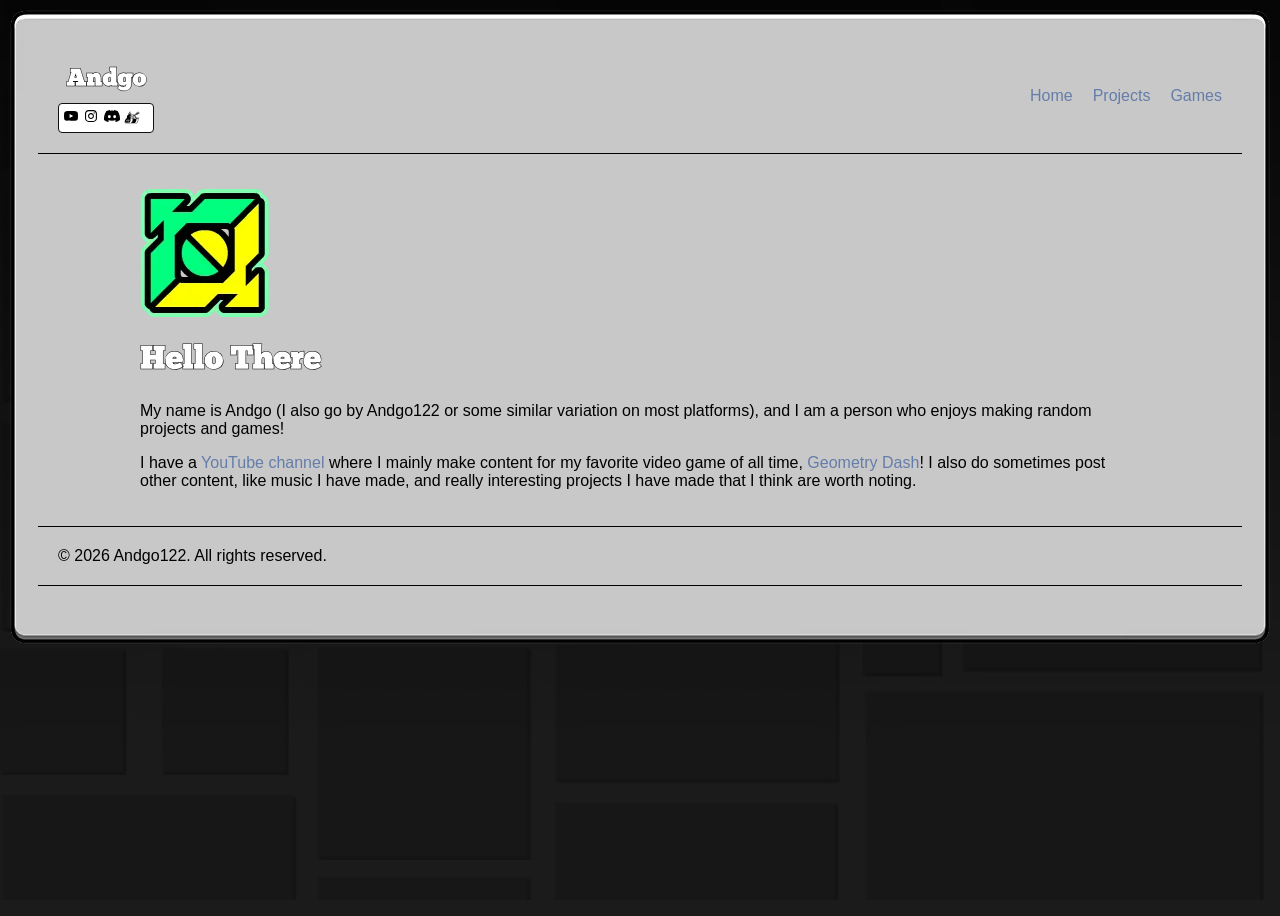
==== index.html @ d52f4d03 "Updated to make the site more appealing" ====
<!DOCTYPE html>
<html lang="en">
<head>
    <meta charset="UTF-8">
    <meta name="viewport" content="width=device-width, initial-scale=1.0">
    <meta http-equiv="X-UA-Compatible" content="ie=edge">

    <title>Andgo</title>
    <meta name="description" content="The website of a guy who likes programming, and Geometry Dash! I do things such as AI training, and other random projects I feel like making.">
    <meta name="keywords" content="Geometry Dash, Andgo, GD, AI Training, Programming">
    <meta name="author" content="Andgo">
    <link rel="canonical" href="https://andgo1220.github.io/">

    <meta name="google-site-verification" content="NH198JukGaGIKlks3obDjnIhC5t84ZD10SPlIGjQmNE" />
    <meta property="og:title" content="Andgo">
    <meta property="og:description" content="The website of a guy who likes programming, and Geometry Dash! I do things such as AI training, and other random projects I feel like making.">
    <meta property="og:image" content="https://your-andgo-site.com/og-image.jpg">
    <meta property="og:type" content="website">
    <meta property="og:site_name" content="Andgo">
    <meta name="twitter:card" content="summary_large_image">
    <link rel="stylesheet" href="CSS/styles.css">

    <link rel="icon" type="image/x-icon" href="images/favicon.ico">

    <meta name="robots" content="index, follow">
</head>
    <body>
        <div class="main-container">
            <header>
                <div>
                    <h2 class="logo title">Andgo</h2>
                    <div class="socials">
                        <a href="https://www.youtube.com/@andgo122" target="_blank"><img src="images/SVGs/YouTube.svg" class="social-ico" alt="YouTube Logo"></a>
                        <a href="https://www.instagram.com/andgo12" target="_blank"><img src="images/SVGs/Instagram.svg" class="social-ico" alt="Instagram Logo"></a>
                        <a href="https://www.discord.gg/xPGzDZ4jQM" target="_blank"><img src="images/SVGs/Discord.svg" class="social-ico" alt="Discord Logo"></a>
                        <a href="https://andgo122.newgrounds.com/" target="_blank"><img src="images/SVGs/Newgrounds.svg" class="social-ico" alt="Newgrounds Logo"></a>
                    </div>
                </div>
                <nav>
                    <ul>
                        <li><a href="./index.html">Home</a></li>
                        <li class="dropdown">
                            <a href="javascript:void(0)" class="dropbtn">Projects</a>
                            <div class="dropdown-content">
                                <a href="#coming-soon-trust-me">AI Generated GD levels</a>
                            </div>
                        </li>
                        <li class="dropdown">
                            <a href="javascript:void(0)" class="dropbtn">Games</a>
                            <div class="dropdown-content">
                                <a href="https://andgo12.itch.io/tuxedo-suite" target="_blank">Tuxedo Suite</a>
                            </div>
                        </li>
                    </ul>
                </nav>
            </header>
            <main>
                <img src="images/andgo.webp" alt="An image of Andgo's Geometry Dash icon, often used to represent him.">
                <h1 class="title">Hello There</h1>
                <p>My name is Andgo (I also go by Andgo122 or some similar variation on most platforms), and I am a person who enjoys making random projects and games!</p>
                <p>I have a <a href="https://www.youtube.com/@andgo122" target="_blank">YouTube channel</a> where I mainly make content for my favorite video game of all time, <a href="https://geometrydash.com/" target="_blank">Geometry Dash</a>! I also do sometimes post other content, like music I have made, and really interesting projects I have made that I think are worth noting.</p>
            </main>
            <footer>
                <div>
                    © 2026 Andgo122. All rights reserved.
                </div>
            </footer>
        </div>
        <script src="JS/interaction.js"></script>
    </body>
</html>
---- CSS/styles.css ----
@font-face {
    font-family: 'chunkfive';
    src: url('../fonts/chunkfive.otf') format('opentype');
}

/* --- */

* {
    font-family: 'Arial', sans-serif;
    color: #000000;
}

body {
    min-height: 100vh;

    background-color: #1b1b1b;

    background-image: url('../images/BGs/GDBackdrop-hd.webp');
    background-image: -webkit-image-set(
        url('../images/BGs/GDBackdrop.webp') 1x,
        url('..images/BGs/GDBackdrop-hd.webp') 2x,
        url('../images/BGs/GDBackdrop-uhd.webp') 4x,
    );
    background-image: image-set(
        url('../images/BGs/GDBackdrop.webp') 1x,
        url('../images/BGs/GDBackdrop-hd.webp') 2x,
        url('../images/BGs/GDBackdrop-uhd.webp') 4x,
    );

    background-blend-mode: multiply;
    background-size: cover;
    background-position: center;
    background-attachment: fixed; /* Optional: keeps BG still while scrolling */
    margin: 10 auto 10;
}

.main-container {
    max-width: 1600px;
    margin: 0 auto;
    padding: 10px;
    border-radius: 4px;
    border: 20px solid transparent;
    border-image-source: url('../images/ButtonBG.webp');
    border-image-slice: 20 fill;
    border-image-repeat: stretch;
    background-clip: padding-box;
}

main {
    max-width: 1000px;
    margin: 0 auto;
    padding: 20px;
}

.title {
    font-family: 'chunkfive';
    -webkit-text-stroke: 0.5px black;
    color: #fff;
}

.socials {
    padding: 4px;
    background-color: #FFF;
    border-radius: 4px;
    border: 1px solid #111;

}

.social-ico {
    width: 16px;
    height: auto;
}

.logo {
    margin: 8px;
}

a {
    text-decoration: none;
    color: #647daa;
}

a:hover {
    color: #5885ff;
}

/* --- */

header {
    max-width: 1500px;
    margin: 0 auto;
    display: flex;
    justify-content: space-between;
    align-items: center;
    border-bottom: 1px solid black;
    padding: 20px;
    margin-bottom: 15px;
}

nav ul {
    list-style: none;
    display: flex;
    gap: 20px;
    margin: 0;
    padding: 0;
}

.btn {
    color: #000000;
}

/* --- */

footer {
    max-width: 1500px;
    margin: 0 auto;
    display: flex;
    justify-content: space-between;
    align-items: center;
    padding: 20px;
    border-top: 1px solid black;
    border-bottom: 1px solid black;
    margin-bottom: 30px;
}

.dropdown-content {
    display: none;
    margin-top: 6px;
    position: absolute;
    left: 50%;
    transform: translateX(-50%);
    z-index: 9;
    background-color: #fff;
    border: 1px solid #111;
    border-radius: 4px;
    box-shadow: 0 4px 8px 0 rgba(0, 0, 0, 0.2), 0 6px 20px 0 rgba(0, 0, 0, 0.2);
}

.dropdown-content a {
    padding: 8px;
    display: block;
}

.show {
    display: block !important;
}

.dropdown {
    position: relative; 
    display: inline-block;
}
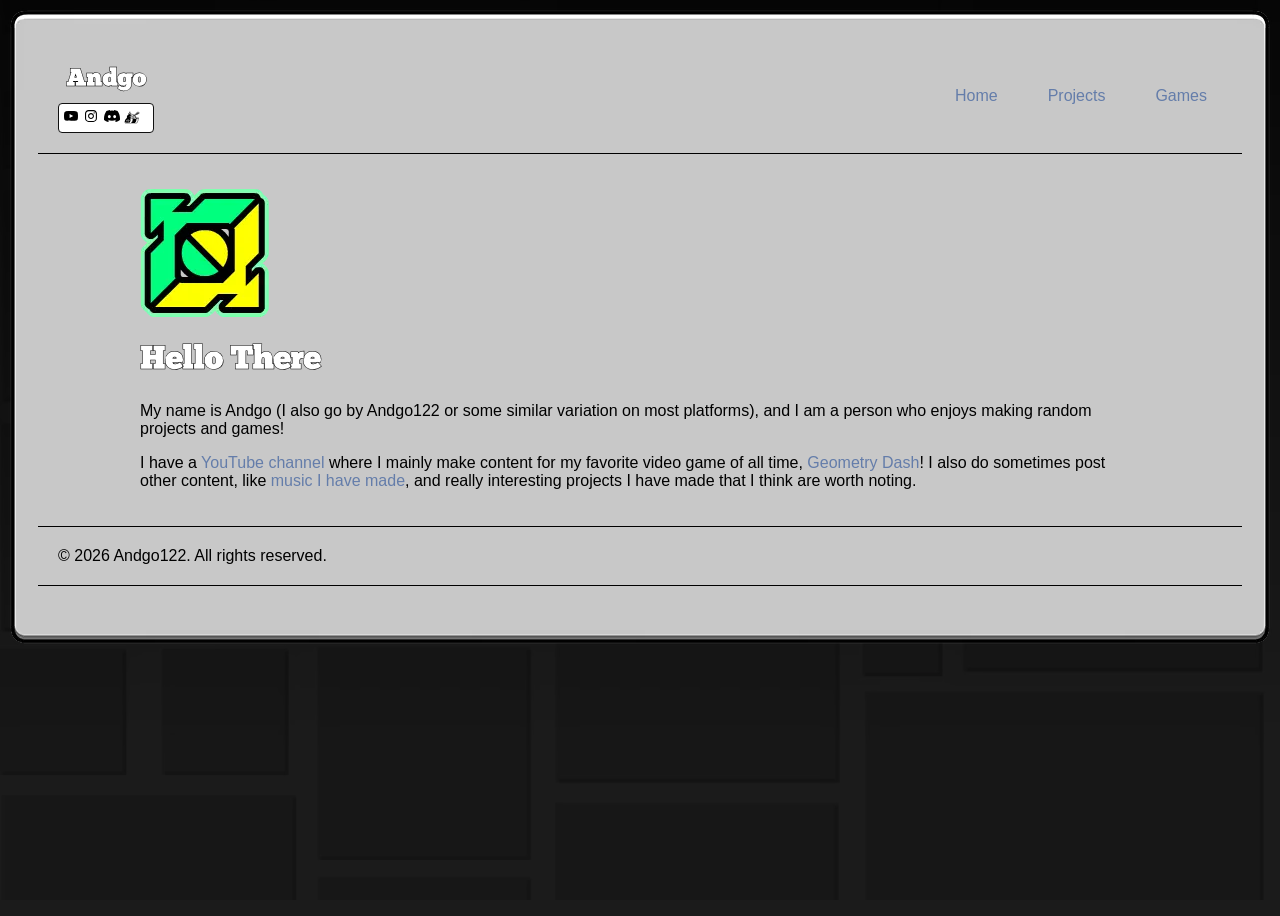
==== commit 5d84e7aa: "Added automatic template loading" ====
--- a/index.html
+++ b/index.html
@@ -18,54 +18,28 @@
     <meta property="og:type" content="website">
     <meta property="og:site_name" content="Andgo">
     <meta name="twitter:card" content="summary_large_image">
-    <link rel="stylesheet" href="CSS/styles.css">
+    <link rel="stylesheet" href="./CSS/styles.css">
 
-    <link rel="icon" type="image/x-icon" href="images/favicon.ico">
+    <link rel="icon" type="image/x-icon" href="./images/favicon.ico">
 
     <meta name="robots" content="index, follow">
 </head>
     <body>
         <div class="main-container">
-            <header>
-                <div>
-                    <h2 class="logo title">Andgo</h2>
-                    <div class="socials">
-                        <a href="https://www.youtube.com/@andgo122" target="_blank"><img src="images/SVGs/YouTube.svg" class="social-ico" alt="YouTube Logo"></a>
-                        <a href="https://www.instagram.com/andgo12" target="_blank"><img src="images/SVGs/Instagram.svg" class="social-ico" alt="Instagram Logo"></a>
-                        <a href="https://www.discord.gg/xPGzDZ4jQM" target="_blank"><img src="images/SVGs/Discord.svg" class="social-ico" alt="Discord Logo"></a>
-                        <a href="https://andgo122.newgrounds.com/" target="_blank"><img src="images/SVGs/Newgrounds.svg" class="social-ico" alt="Newgrounds Logo"></a>
-                    </div>
-                </div>
-                <nav>
-                    <ul>
-                        <li><a href="./index.html">Home</a></li>
-                        <li class="dropdown">
-                            <a href="javascript:void(0)" class="dropbtn">Projects</a>
-                            <div class="dropdown-content">
-                                <a href="#coming-soon-trust-me">AI Generated GD levels</a>
-                            </div>
-                        </li>
-                        <li class="dropdown">
-                            <a href="javascript:void(0)" class="dropbtn">Games</a>
-                            <div class="dropdown-content">
-                                <a href="https://andgo12.itch.io/tuxedo-suite" target="_blank">Tuxedo Suite</a>
-                            </div>
-                        </li>
-                    </ul>
-                </nav>
-            </header>
+            <div id="header-placeholder">
+
+            </div>
             <main>
-                <img src="images/andgo.webp" alt="An image of Andgo's Geometry Dash icon, often used to represent him.">
+                <img src="./images/andgo.webp" alt="An image of Andgo's or Andgo122's Geometry Dash icon, often used to represent him.">
                 <h1 class="title">Hello There</h1>
                 <p>My name is Andgo (I also go by Andgo122 or some similar variation on most platforms), and I am a person who enjoys making random projects and games!</p>
-                <p>I have a <a href="https://www.youtube.com/@andgo122" target="_blank">YouTube channel</a> where I mainly make content for my favorite video game of all time, <a href="https://geometrydash.com/" target="_blank">Geometry Dash</a>! I also do sometimes post other content, like music I have made, and really interesting projects I have made that I think are worth noting.</p>
+                <p>I have a <a href="https://www.youtube.com/@andgo122" target="_blank">YouTube channel</a> where I mainly make content for my favorite video game of all time, <a href="https://geometrydash.com/" target="_blank">Geometry Dash</a>! I also do sometimes post other content, like <a href="https://andgo122.newgrounds.com/audio" target="_blank">music I have made</a>, and really interesting projects I have made that I think are worth noting.</p>
             </main>
-            <footer>
-                <div>
-                    © 2026 Andgo122. All rights reserved.
-                </div>
-            </footer>
+            <div id="footer-placeholder">
+
+            </div>
         </div>
-        <script src="JS/interaction.js"></script>
+        <script src="./JS/interaction.js"></script>
+        <script src="./JS/template_load.js"></script>
     </body>
 </html>
--- a/CSS/styles.css
+++ b/CSS/styles.css
@@ -71,6 +71,17 @@
     height: auto;
 }
 
+@media (max-width: 500px) {
+    nav ul {
+        flex-direction: column;
+        align-items: center;
+        gap: 5px;
+    }
+    .socials {
+        justify-content: center;
+    }
+}
+
 .logo {
     margin: 8px;
 }
@@ -102,7 +113,10 @@
     display: flex;
     gap: 20px;
     margin: 0;
-    padding: 0;
+}
+
+.navbtn {
+    padding: 10px 15px;
 }
 
 .btn {
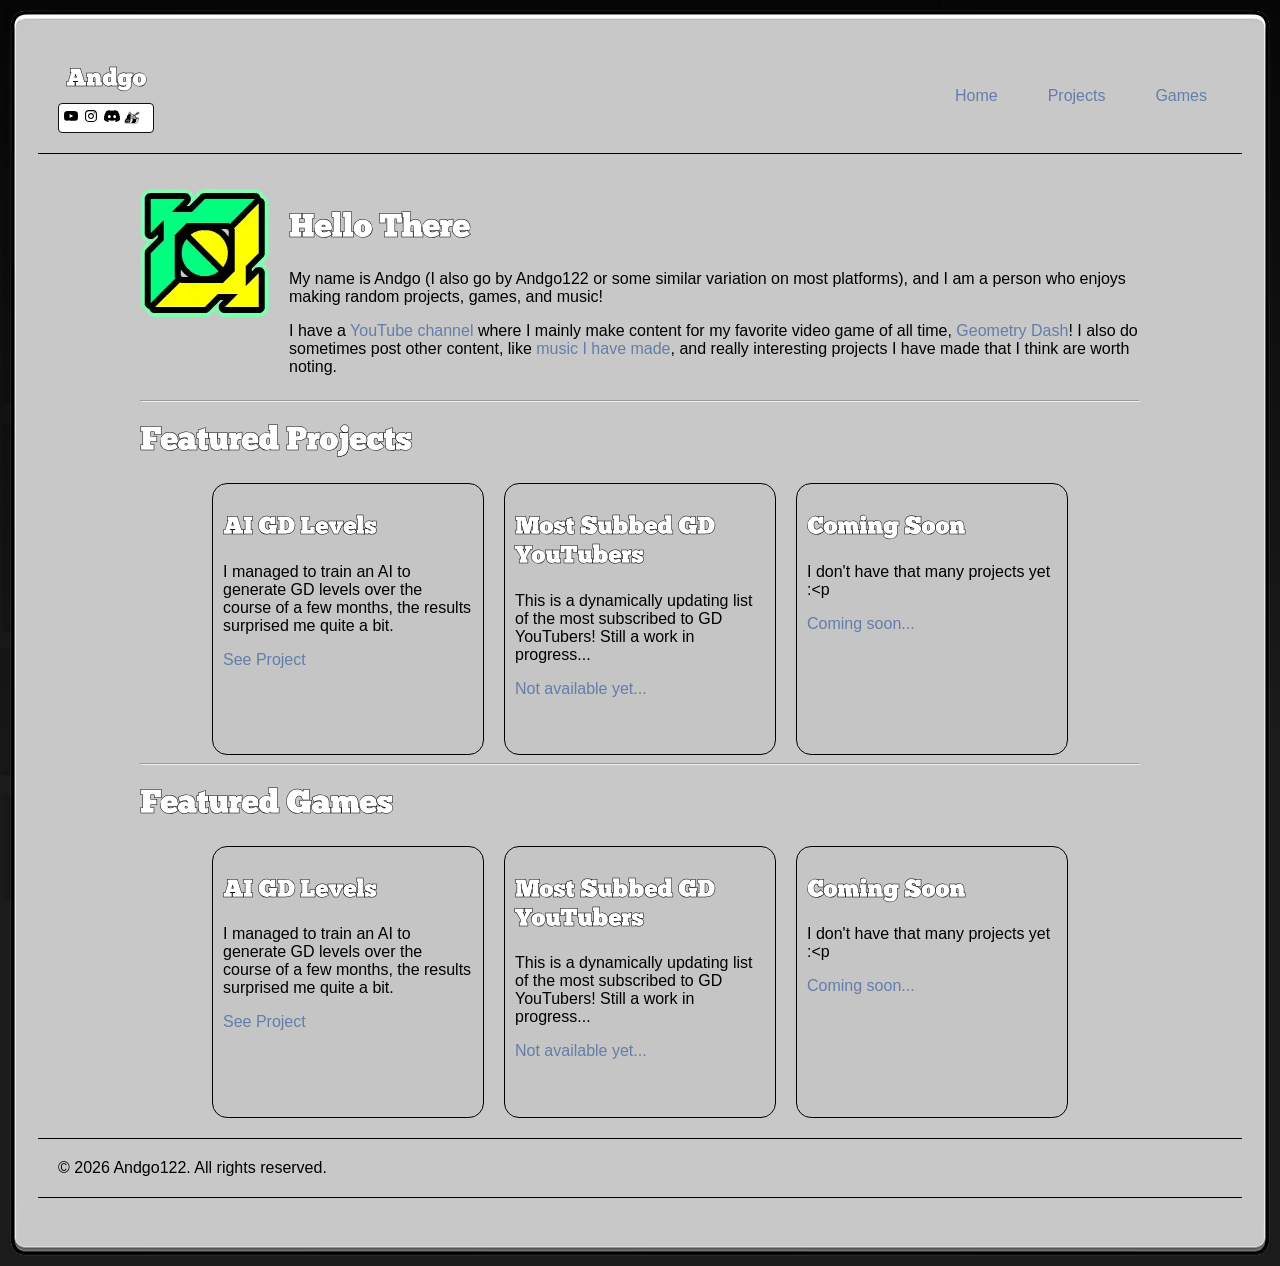
==== commit c7be056b: "Add featured projects and new GD YouTubers page Introduce a Featured Projects section on the homepag" ====
--- a/index.html
+++ b/index.html
@@ -18,9 +18,9 @@
     <meta property="og:type" content="website">
     <meta property="og:site_name" content="Andgo">
     <meta name="twitter:card" content="summary_large_image">
-    <link rel="stylesheet" href="./CSS/styles.css">
+    <link rel="stylesheet" href="/CSS/styles.css">
 
-    <link rel="icon" type="image/x-icon" href="./images/favicon.ico">
+    <link rel="icon" type="image/x-icon" href="/images/favicon.ico">
 
     <meta name="robots" content="index, follow">
 </head>
@@ -30,16 +30,59 @@
 
             </div>
             <main>
-                <img src="./images/andgo.webp" alt="An image of Andgo's or Andgo122's Geometry Dash icon, often used to represent him.">
-                <h1 class="title">Hello There</h1>
-                <p>My name is Andgo (I also go by Andgo122 or some similar variation on most platforms), and I am a person who enjoys making random projects and games!</p>
-                <p>I have a <a href="https://www.youtube.com/@andgo122" target="_blank">YouTube channel</a> where I mainly make content for my favorite video game of all time, <a href="https://geometrydash.com/" target="_blank">Geometry Dash</a>! I also do sometimes post other content, like <a href="https://andgo122.newgrounds.com/audio" target="_blank">music I have made</a>, and really interesting projects I have made that I think are worth noting.</p>
+                <div class="introduction">
+                    <div class="intro-cube">
+                        <img src="/images/andgo.webp" alt="An image of Andgo's or Andgo122's Geometry Dash icon, often used to represent him.">
+                    </div>
+                    <div>
+                        <h1 class="title">Hello There</h1>
+                        <p>My name is Andgo (I also go by Andgo122 or some similar variation on most platforms), and I am a person who enjoys making random projects, games, and music!</p>
+                        <p>I have a <a href="https://www.youtube.com/@andgo122" target="_blank">YouTube channel</a> where I mainly make content for my favorite video game of all time, <a href="https://geometrydash.com/" target="_blank">Geometry Dash</a>! I also do sometimes post other content, like <a href="https://andgo122.newgrounds.com/audio" target="_blank">music I have made</a>, and really interesting projects I have made that I think are worth noting.</p>
+                    </div>
+                </div>
+                    <hr>
+                <h1 class="title">Featured Projects</h1>
+                <div class="featured-content">
+                    <div>
+                        <h2 class="title">AI GD Levels</h2>
+                        <p>I managed to train an AI to generate GD levels over the course of a few months, the results surprised me quite a bit.</p>
+                        <p><a href="/projects/AI_Levels.html">See Project</a></p>
+                    </div>
+                    <div>
+                        <h2 class="title">Most Subbed GD YouTubers</h2>
+                        <p>This is a dynamically updating list of the most subscribed to GD YouTubers! Still a work in progress...</p>
+                        <p><a href="">Not available yet...</a></p>
+                    </div>
+                    <div>
+                        <h2 class="title">Coming Soon</h2>
+                        <p>I don't have that many projects yet :&ltp</p>
+                        <p><a href="">Coming soon...</a></p>
+                    </div>
+                </div>
+                <hr>
+                <h1 class="title">Featured Games</h1>
+                <div class="featured-content">
+                    <div>
+                        <h2 class="title">AI GD Levels</h2>
+                        <p>I managed to train an AI to generate GD levels over the course of a few months, the results surprised me quite a bit.</p>
+                        <p><a href="/projects/AI_Levels.html">See Project</a></p>
+                    </div>
+                    <div>
+                        <h2 class="title">Most Subbed GD YouTubers</h2>
+                        <p>This is a dynamically updating list of the most subscribed to GD YouTubers! Still a work in progress...</p>
+                        <p><a href="">Not available yet...</a></p>
+                    </div>
+                    <div>
+                        <h2 class="title">Coming Soon</h2>
+                        <p>I don't have that many projects yet :&ltp</p>
+                        <p><a href="">Coming soon...</a></p>
+                    </div>
+                </div>
             </main>
             <div id="footer-placeholder">
 
             </div>
         </div>
-        <script src="./JS/interaction.js"></script>
-        <script src="./JS/template_load.js"></script>
+        <script src="/JS/template_load.js"></script>
     </body>
 </html>
--- a/CSS/styles.css
+++ b/CSS/styles.css
@@ -44,6 +44,7 @@
     border-image-slice: 20 fill;
     border-image-repeat: stretch;
     background-clip: padding-box;
+    overflow-x: auto;
 }
 
 main {
@@ -82,6 +83,48 @@
     }
 }
 
+@media (max-width: 700px) {
+    .featured-content {
+        flex-direction: column;
+        align-items: center;
+        gap: 5px;
+    }
+    .introduction {
+        flex-direction: column;
+        align-items: center;
+        gap: 5px;
+    }
+}
+
+.introduction{
+    list-style: none;
+    display: flex;
+    gap: 20px;
+    margin: 0;
+}
+
+.intro-cube > *{
+    justify-content: center;
+    align-items: center;
+}
+
+.featured-content {
+    list-style: none;
+    display: flex;
+    justify-content: center;
+    align-items: center;
+    gap: 20px;
+    margin: 0;
+}
+
+.featured-content > *{
+    padding: 10px;
+    background-color: #c5c5c5;
+    width: 250px;
+    height: 250px;
+    border: 1px solid #000000;
+    border-radius: 15px;
+}
 .logo {
     margin: 8px;
 }
@@ -162,4 +205,28 @@
 .dropdown {
     position: relative; 
     display: inline-block;
+}
+
+/* --- */
+
+.andgo-table {
+    width: 100%;
+    border-collapse: collapse;
+    color: white;
+    border: 2px solid #555;
+}
+
+.andgo-table th {
+    padding: 12px;
+    text-align: left;
+    border-bottom: 1px solid #333;
+}
+
+.andgo-table td {
+    padding: 10px;
+    border-bottom: 1px solid #333;
+}
+
+.andgo-table tr:hover {
+    background: rgba(0, 255, 0, 0.1); /* Subtle hover effect */
 }
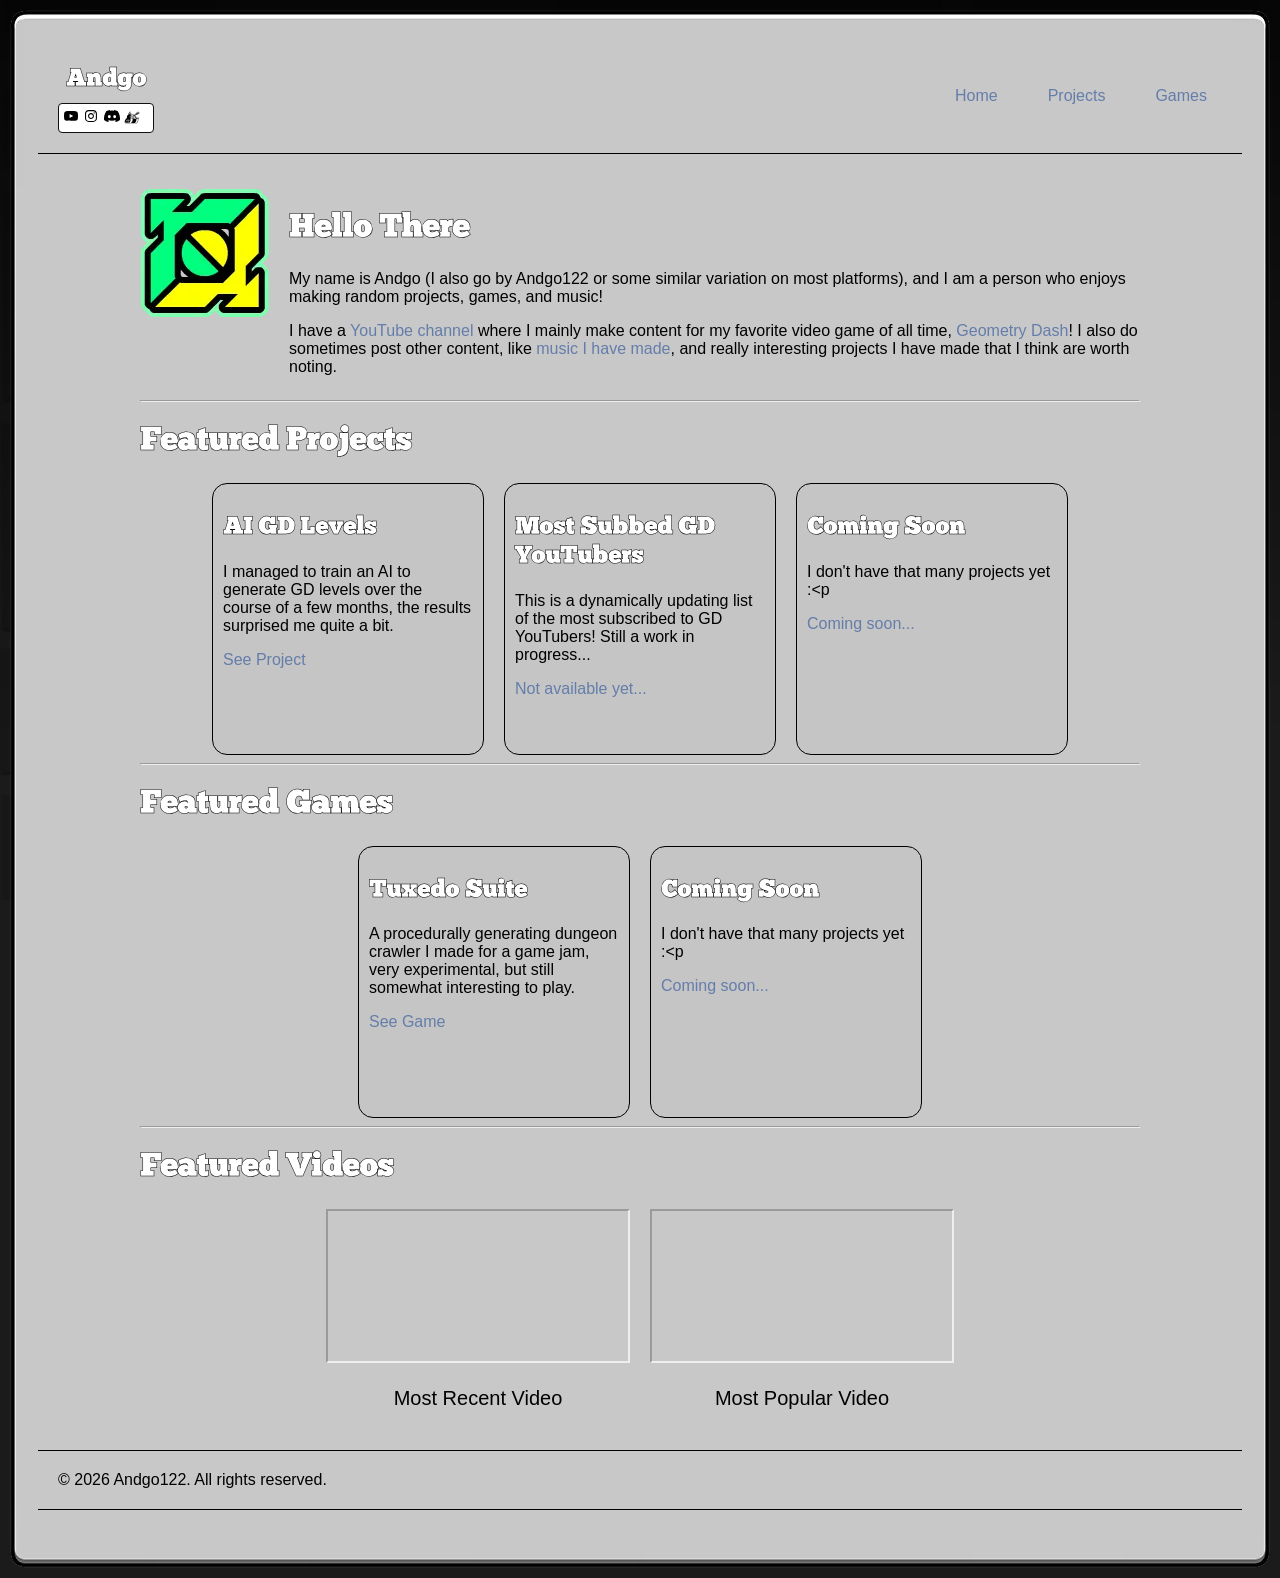
==== commit 9feb7c6e: "Add featured videos and update featured game Introduce a 'Featured Videos' section with two embedded" ====
--- a/index.html
+++ b/index.html
@@ -63,14 +63,9 @@
                 <h1 class="title">Featured Games</h1>
                 <div class="featured-content">
                     <div>
-                        <h2 class="title">AI GD Levels</h2>
-                        <p>I managed to train an AI to generate GD levels over the course of a few months, the results surprised me quite a bit.</p>
-                        <p><a href="/projects/AI_Levels.html">See Project</a></p>
-                    </div>
-                    <div>
-                        <h2 class="title">Most Subbed GD YouTubers</h2>
-                        <p>This is a dynamically updating list of the most subscribed to GD YouTubers! Still a work in progress...</p>
-                        <p><a href="">Not available yet...</a></p>
+                        <h2 class="title">Tuxedo Suite</h2>
+                        <p>A procedurally generating dungeon crawler I made for a game jam, very experimental, but still somewhat interesting to play.</p>
+                        <p><a href="https://andgo12.itch.io/tuxedo-suite" target="_blank">See Game</a></p>
                     </div>
                     <div>
                         <h2 class="title">Coming Soon</h2>
@@ -78,6 +73,21 @@
                         <p><a href="">Coming soon...</a></p>
                     </div>
                 </div>
+                <hr>
+                <h1 class="title">Featured Videos</h1>
+                <div class="featured-videos">
+                    <div>
+                        <iframe class="featured-video" src="https://www.youtube.com/embed?list=UULFDNkrZUKhA2VAGu5j11AhnQ">
+                        </iframe>
+                        <p class="video-label">Most Recent Video</p>
+                    </div>
+                    <div>
+                        <iframe class="featured-video" src="https://www.youtube.com/embed?list=UULPDNkrZUKhA2VAGu5j11AhnQ">
+                        </iframe>
+                        <p class="video-label">Most Popular Video</p>
+                    </div>
+                </div>
+
             </main>
             <div id="footer-placeholder">
 
--- a/CSS/styles.css
+++ b/CSS/styles.css
@@ -94,6 +94,11 @@
         align-items: center;
         gap: 5px;
     }
+    .featured-videos {
+        flex-direction: column;
+        align-items: center;
+        gap: 5px;
+    }
 }
 
 .introduction{
@@ -115,6 +120,22 @@
     align-items: center;
     gap: 20px;
     margin: 0;
+}
+
+.featured-videos {
+    list-style: none;
+    display: flex;
+    justify-content: center;
+    align-items: center;
+    gap: 20px;
+    margin: 0;
+}
+
+.video-label {
+    font-size: 20px;
+    display: flex;
+    justify-content: center;
+    align-items: center;
 }
 
 .featured-content > *{
@@ -125,6 +146,12 @@
     border: 1px solid #000000;
     border-radius: 15px;
 }
+
+.featured-content > *:hover{
+    transform: translateY(-10px);
+    background-color: #d1d1d1;
+}
+
 .logo {
     margin: 8px;
 }
@@ -225,8 +252,4 @@
 .andgo-table td {
     padding: 10px;
     border-bottom: 1px solid #333;
-}
-
-.andgo-table tr:hover {
-    background: rgba(0, 255, 0, 0.1); /* Subtle hover effect */
 }
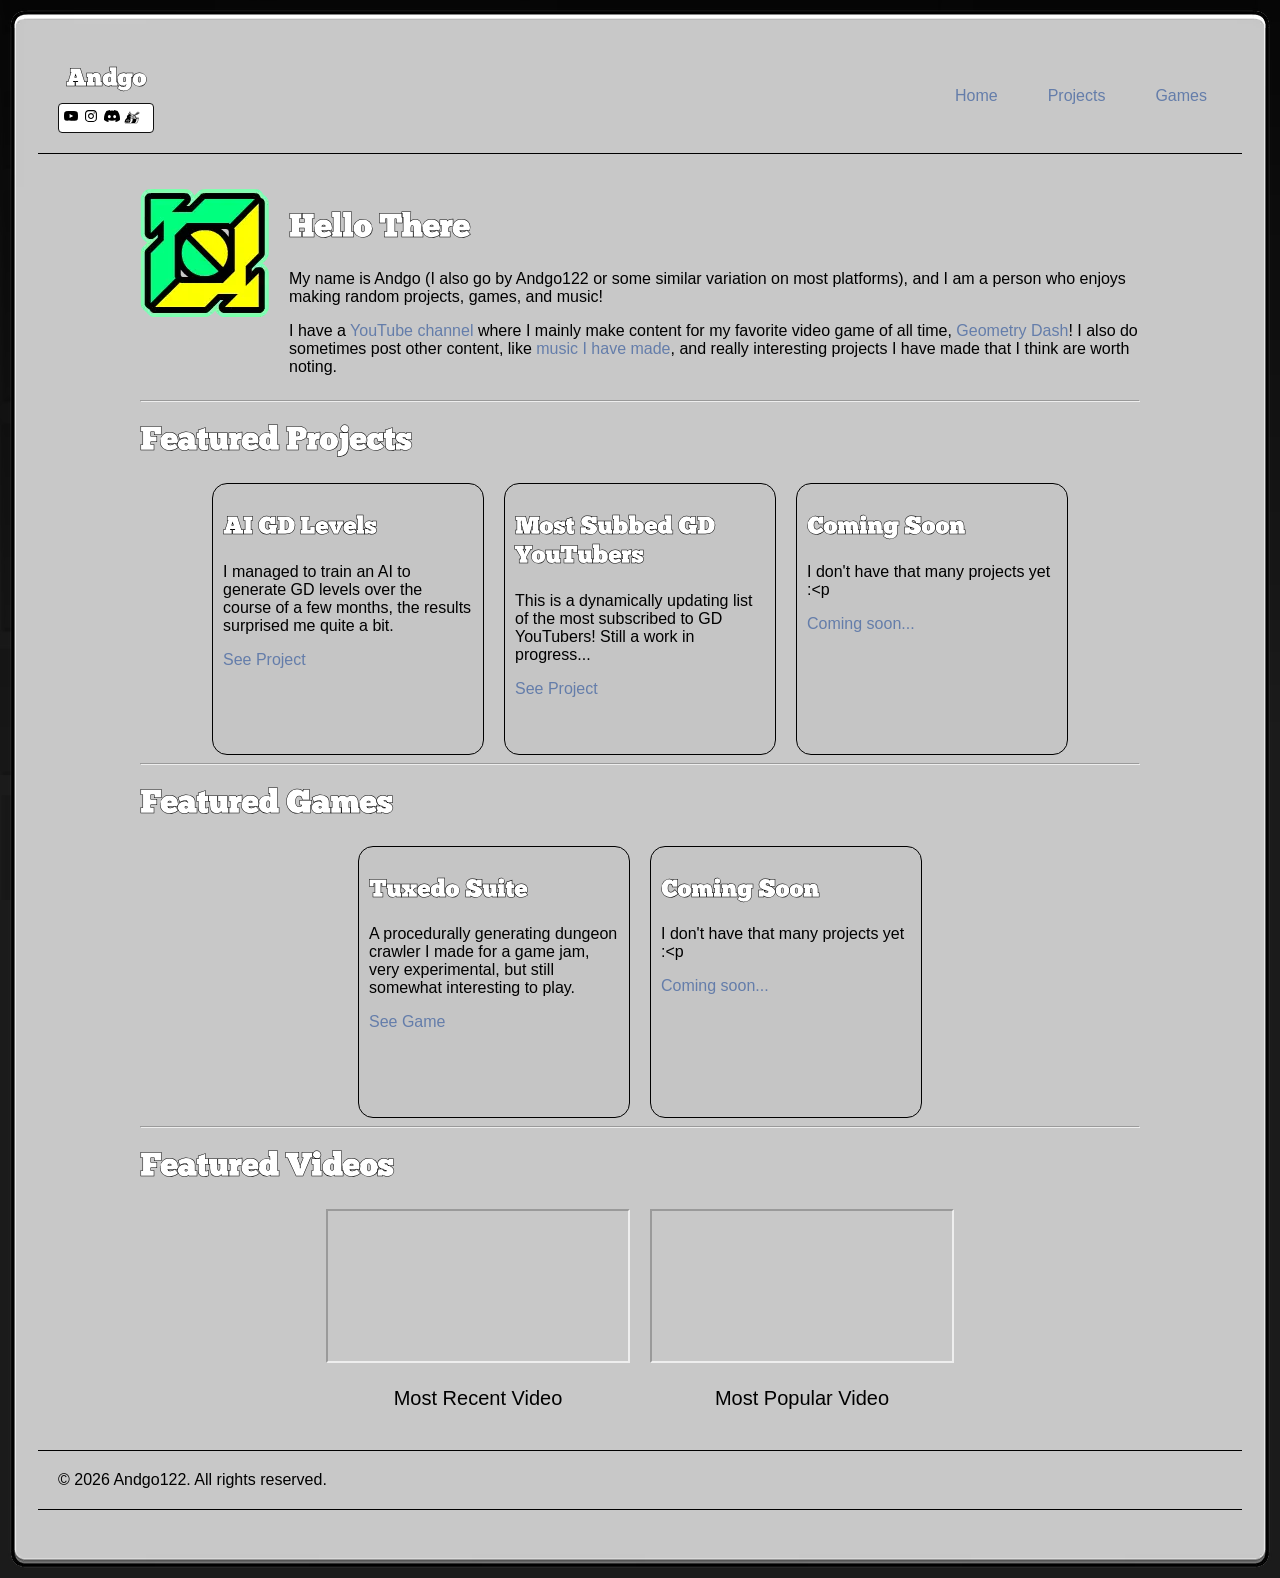
==== commit 37beaaf0: "Add Most_Subbed_GD_YouTubers links Expose the Most_Subbed_GD_YouTubers project across the site by ad" ====
--- a/index.html
+++ b/index.html
@@ -51,7 +51,7 @@
                     <div>
                         <h2 class="title">Most Subbed GD YouTubers</h2>
                         <p>This is a dynamically updating list of the most subscribed to GD YouTubers! Still a work in progress...</p>
-                        <p><a href="">Not available yet...</a></p>
+                        <p><a href="/projects/Most_Subbed_GD_YouTubers.html">See Project</a></p>
                     </div>
                     <div>
                         <h2 class="title">Coming Soon</h2>
